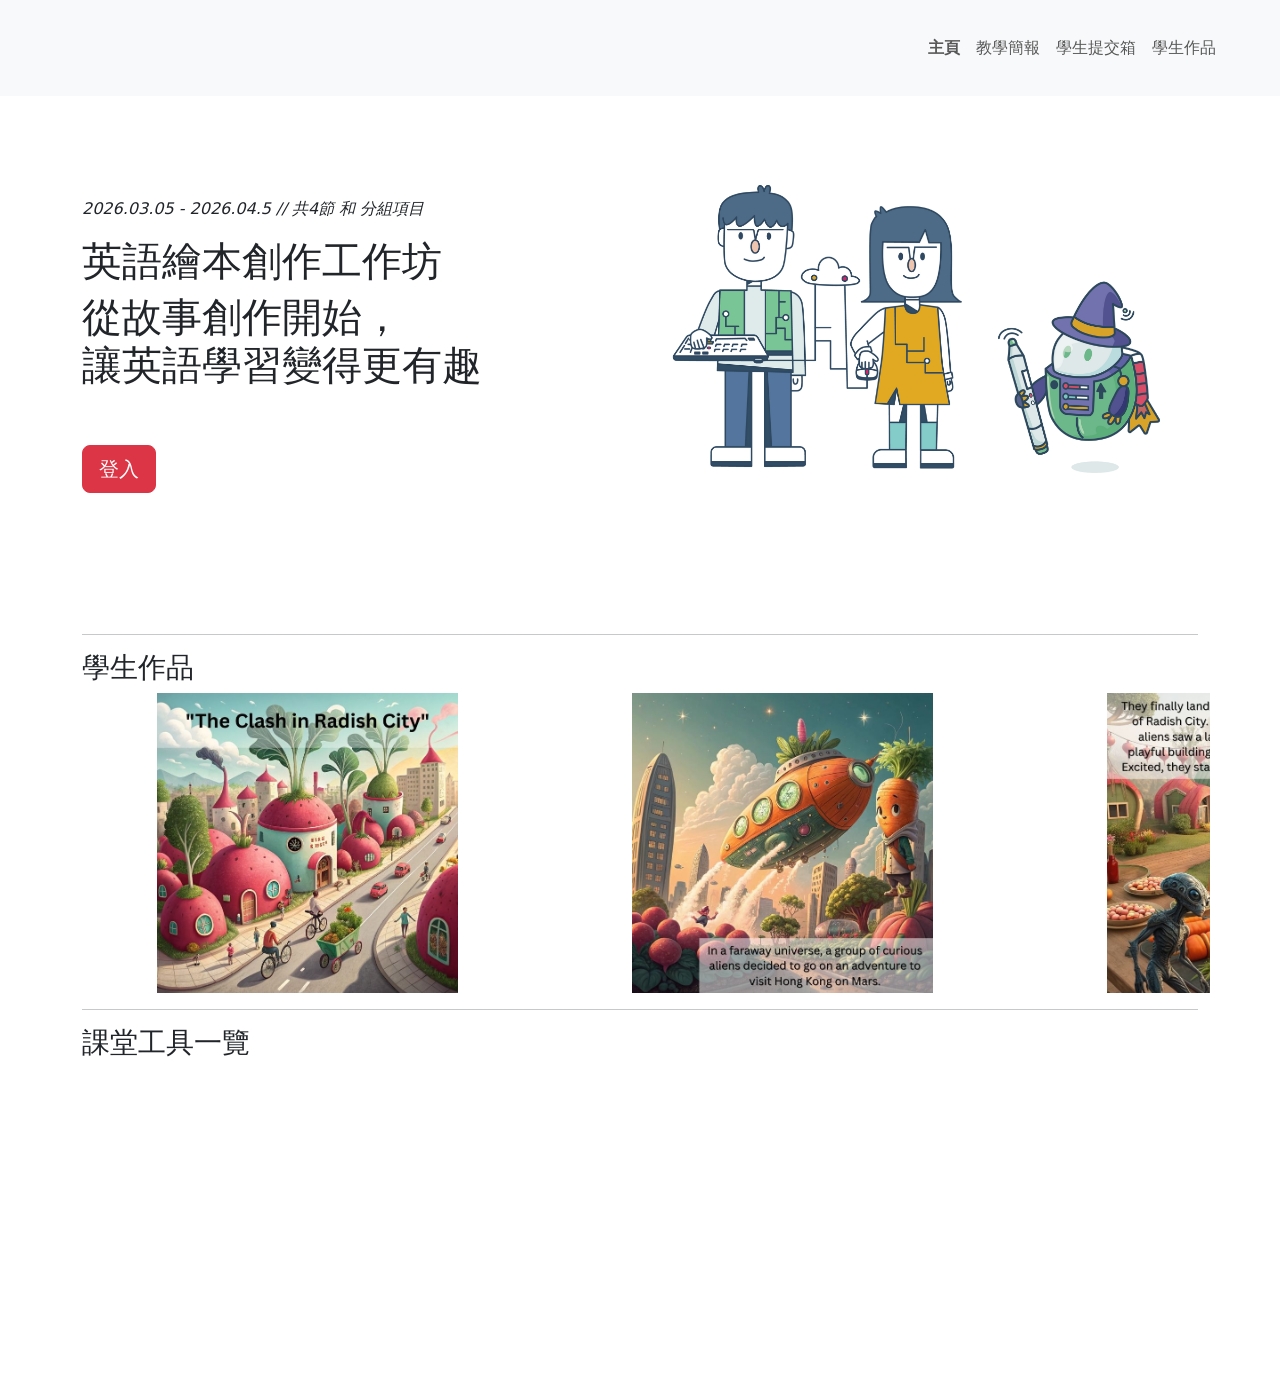
==== index.html @ ecd1509f "Initial commit: IW01 BOKSS 260302 - AI storytelling workshop (classppt, Firebase, teacher dashboard)" ====
<!DOCTYPE html>

<html>

<head>
    <meta charset="utf-8">
    <meta http-equiv="X-UA-Compatible" content="IE=edge">
    <meta name="description" content="">
    <!-- Required meta tags -->
    <meta charset="utf-8">
    <meta name="viewport" content="width=device-width, initial-scale=1, shrink-to-fit=no">
    <!-- Bootstrap CSS -->
    <link href="https://cdn.jsdelivr.net/npm/bootstrap@5.2.3/dist/css/bootstrap.min.css" rel="stylesheet">
    <link rel="stylesheet" type="text/css" href="style_home.css">
    <link rel="stylesheet" type="text/css" href="styles.css">
    <link rel="apple-touch-icon" sizes="180x180" href="favicon/apple-touch-icon.png">
    <link rel="icon" type="image/png" sizes="32x32" href="favicon/favicon-32x32.png">
    <link rel="icon" type="image/png" sizes="16x16" href="favicon/favicon-16x16.png">

    <title>IW01 - AI storytelling workshop</title>

</head>

<body>
    <nav class="navbar navbar-expand-lg navbar-light bg-light px-5 fixed-top">
        <div>
            <a class="navbar-brand" href="https://future-leaders-union.odoo.com/zh_TW" target="_blank">
                <img class="mx-4" src="./images/FLU_logo2.png" width="100" class="d-inline-block align-top" alt="">
            </a>
            <a href="https://www.bokss.org.hk/">
                <img src="https://www.bokss.org.hk/images/logo.png" height="60" class="d-inline-block align-top "
                    style="padding:5px; margin-top:8px" alt="" target="_blank"></a>
        </div>

        <span id="userIdDisplay" class="d-none text-secondary me-3">用戶: <span id="userId"></span></span>

        <button class="navbar-toggler" type="button" data-toggle="collapse" data-target="#navbarSupportedContent"
            aria-controls="navbarSupportedContent" aria-expanded="false" aria-label="Toggle navigation">
            <span class="navbar-toggler-icon"></span>
        </button>

        <div class="justify-content-end collapse navbar-collapse" id="navbarSupportedContent">
            <ul class="navbar-nav ml-auto mx-2">
                <li class="nav-item active">
                    <a class="nav-link" href="index.html">主頁</a>
                </li>
                <li class="nav-item">
                    <a class="nav-link" href="classppt.html">教學簡報</a>
                </li>
                <li class="nav-item d-none" id="teacherArea">
                    <a class="nav-link" href="teacherdashboard.html" target="_blank">學生提交箱</a>
                </li>
                <li class="nav-item">
                    <a class="nav-link" href="portfolio/studentproject.html">學生作品</a>
                </li>
                <li class="nav-item d-none">
                    <a class="nav-link" href="assessment.html">實習題目</a>
                </li>
                <li class="nav-item d-none">
                    <a class="nav-link" href="teamproject.html">團隊項目</a>
                </li>
                <button onclick="logout()" class="btn btn-secondary" style="display: none;" id="logoutBtn">登出</button>
            </ul>
        </div>
    </nav>



    <div class="container">
        <div class="row flex-grow-2 mt-5 pt-4 fade-in">
            <div class="col-12  col-md-6 col-sm-12 order-md-2">
                <img class="img-fluid round" src="images/hero_img.png">
            </div>

            <div class="col-12 col-md-6 order-md-1 d-flex align-items-center">
                <div>
                    <p><i>2026.03.05 - 2026.04.5 // 共4節 和 分組項目 </i></p>
                    <h1 class="responsive-title">英語繪本創作工作坊</h1>
                    <h1 class="responsive-title">從故事創作開始，<br>讓英語學習變得更有趣</h1>

                    <button class="btn btn-danger btn-lg mt-5" data-bs-toggle="modal"
                        data-bs-target="#loginModal">登入</button>

                </div>
            </div>
        </div>
        <hr>
        <h3> 學生作品 </h3>
        <div class="row overflow-auto flex-nowrap fade-in">
            <div class="col-11 col-md-9 col-lg-6 col-xl-5">
                <img class="img-fluid round aspectRatioBox" src="highlight/1.jpg" data-bs-toggle="modal"
                    data-bs-target="#imageModal" onclick="setImage(0)">
            </div>
            <div class="col-11 col-md-9 col-lg-6 col-xl-5">
                <img class="img-fluid round aspectRatioBox" src="highlight/2.jpg" data-bs-toggle="modal"
                    data-bs-target="#imageModal" onclick="setImage(1)">
            </div>
            <div class="col-11 col-md-9 col-lg-6 col-xl-5">
                <img class="img-fluid round aspectRatioBox" src="highlight/3.jpg" data-bs-toggle="modal"
                    data-bs-target="#imageModal" onclick="setImage(2)">
            </div>
            <div class="col-11 col-md-9 col-lg-6 col-xl-5">
                <img class="img-fluid round aspectRatioBox" src="highlight/4.jpg" data-bs-toggle="modal"
                    data-bs-target="#imageModal" onclick="setImage(3)">
            </div>
            <div class="col-11 col-md-9 col-lg-6 col-xl-5">
                <img class="img-fluid round aspectRatioBox" src="highlight/5.jpg" data-bs-toggle="modal"
                    data-bs-target="#imageModal" onclick="setImage(4)">
            </div>
            <div class="col-11 col-md-9 col-lg-6 col-xl-5">
                <img class="img-fluid round aspectRatioBox" src="highlight/6.jpg" data-bs-toggle="modal"
                    data-bs-target="#imageModal" onclick="setImage(5)">
            </div>
            <div class="col-11 col-md-9 col-lg-6 col-xl-5">
                <img class="img-fluid round aspectRatioBox" src="highlight/7.jpg" data-bs-toggle="modal"
                    data-bs-target="#imageModal" onclick="setImage(6)">
            </div>
            <div class="col-11 col-md-9 col-lg-6 col-xl-5">
                <img class="img-fluid round aspectRatioBox" src="highlight/8.jpg" data-bs-toggle="modal"
                    data-bs-target="#imageModal" onclick="setImage(7)">
            </div>
            <div class="col-11 col-md-9 col-lg-6 col-xl-5">
                <img class="img-fluid round aspectRatioBox" src="highlight/9.jpg" data-bs-toggle="modal"
                    data-bs-target="#imageModal" onclick="setImage(8)">
            </div>
            <div class="col-11 col-md-9 col-lg-6 col-xl-5">
                <img class="img-fluid round aspectRatioBox" src="highlight/10.jpg" data-bs-toggle="modal"
                    data-bs-target="#imageModal" onclick="setImage(9)">
            </div>
            <div class="col-11 col-md-9 col-lg-6 col-xl-5">
                <img class="img-fluid round aspectRatioBox" src="highlight/11.jpg" data-bs-toggle="modal"
                    data-bs-target="#imageModal" onclick="setImage(10)">
            </div>
            <div class="col-11 col-md-9 col-lg-6 col-xl-5">
                <img class="img-fluid round aspectRatioBox" src="highlight/12.jpg" data-bs-toggle="modal"
                    data-bs-target="#imageModal" onclick="setImage(11)">
            </div>
        </div>
        <hr>
        <h3> 課堂工具一覽 </h3>
        <div class="row fade-in">
            <div class="col-12 col-md-6 col-lg-3">
                <div class="row">
                    <div class="col-xs-6 col-sm-6 col-lg-12 col-md-12">
                        <a href="https://scribehow.com/shared/_POE_and_ChatGPT__8FrCkH5iRC61BjmlKgI6Tg" target="_blank">
                            <div class="card video-card">
                                <img class="img-fluid round card-img-top" src="tools_slides/1_slide.png">
                            </div>
                        </a>
                    </div>
                    <div class="col-xs-6 col-sm-6 col-lg-12 col-md-12">
                        <p class="fs-6 mt-3" style="text-align:center;"><a href="https://poe.com/"
                                target="_blank"><b>POE-AI</b></a></p>
                        <p class="fs-6 fs-sm-5 mt-2"> 人工智能聊天機器人平台，可通過聊天指令提示指定內容，支持多國語言，適用於日常文書處理。</p>
                    </div>
                </div>
            </div>
            <div class="col-12 col-md-6 col-lg-3">
                <div class="row">
                    <div class="col-xs-6 col-sm-6 col-lg-12 col-md-12">
                        <a href="https://scribehow.com/shared/_Storytribe__j7d6cIKCQVaHV7dWHLniiw" target="_blank">
                            <div class="card video-card">
                                <img class="img-fluid round card-img-top" src="tools_slides/2_slide.png">
                            </div>
                        </a>
                    </div>
                    <div class="col-xs-6 col-sm-6 col-lg-12 col-md-12">
                        <p class="fs-6 fs-sm-5 mt-2" style="text-align: center"> <a href="https://storytribeapp.com/"
                                target="_blank"><b>StoryTribe App</b></a></p>
                        <p class="fs-6 fs-sm-5 mt-2"> StoryTribe應用程式讓用戶輕鬆創建故事板，支持角色自定義、場景設計及多國語言，適合創作者用於視覺敘事和故事表達。
                        </p>
                    </div>
                </div>
            </div>
            <div class="col-12 col-md-6 col-lg-3">
                <div class="row">
                    <div class="col-xs-6 col-sm-6 col-lg-12 col-md-12">
                        <a href="https://scribehow.com/shared/Recraft_AI__w556GO5JQ9OGdSXBl3HIgg" target="_blank">
                            <div class="card video-card">
                                <img class="img-fluid round card-img-top" src="tools_slides/3_slide.png">
                            </div>
                        </a>
                    </div>
                    <div class="col-xs-6 col-sm-6 col-lg-12 col-md-12">
                        <p class="fs-6 fs-sm-5 mt-2" style="text-align: center"> <a href="https://www.recraft.ai/"
                                target="_blank"><b>Recraft AI</b></a></p>
                        <p class="fs-6 fs-sm-5 mt-2"> 圖像生成人工智能，通過指令創作插畫並持續修改，擅長生成向量圖，適用於設計師及其相關工作。</p>
                    </div>
                </div>
            </div>

            <div class="col-12 col-md-6 col-lg-3">
                <div class="row">
                    <div class="col-xs-6 col-sm-6 col-lg-12 col-md-12">
                        <a href="https://scribehow.com/shared/Recraft_AI__w556GO5JQ9OGdSXBl3HIgg" target="_blank">
                            <div class="card video-card">
                                <img class="img-fluid round card-img-top" src="tools_slides/4_slide.png">
                            </div>
                        </a>
                    </div>
                    <div class="col-xs-6 col-sm-6 col-lg-12 col-md-12">
                        <a href="https://scribehow.com/shared/Canva__l3nGaxlOQ2arIJzgVmg6Sw" target="_blank">
                            <p class="fs-6 fs-sm-5 mt-2" style="text-align: center"> <a href="https://canva.com/"
                                    target="_blank"><b>Canva</b></a></p>
                            <p class="fs-6 fs-sm-5 mt-2"> Canva是一個多功能設計平台，提供用戶簡單易用的工具來創建各種視覺內容，包括海報、社交媒體圖像和演示文稿。</p>
                        </a>
                    </div>
                </div>
            </div>
        </div>


    </div>
    </div>


    <script src="https://code.jquery.com/jquery-3.5.1.slim.min.js"
        integrity="sha384-DfXdz2htPH0lsSSs5nCTpuj/zy4C+OGpamoFVy38MVBnE+IbbVYUew+OrCXaRkfj"
        crossorigin="anonymous"></script>

    <script src="https://kit.fontawesome.com/e067495424.js" crossorigin="anonymous"></script>
    <script src="https://cdn.jsdelivr.net/npm/bootstrap@5.2.3/dist/js/bootstrap.bundle.min.js"></script>

    <script src="https://code.jquery.com/jquery-3.2.1.slim.min.js"
        integrity="sha384-KJ3o2DKtIkvYIK3UENzmM7KCkRr/rE9/Qpg6aAZGJwFDMVNA/GpGFF93hXpG5KkN"
        crossorigin="anonymous"></script>
    <script src="https://cdn.jsdelivr.net/npm/popper.js@1.12.9/dist/umd/popper.min.js"
        integrity="sha384-ApNbgh9B+Y1QKtv3Rn7W3mgPxhU9K/ScQsAP7hUibX39j7fakFPskvXusvfa0b4Q"
        crossorigin="anonymous"></script>
    <script src="https://cdn.jsdelivr.net/npm/bootstrap@4.0.0/dist/js/bootstrap.min.js"
        integrity="sha384-JZR6Spejh4U02d8jOt6vLEHfe/JQGiRRSQQxSfFWpi1MquVdAyjUar5+76PVCmYl"
        crossorigin="anonymous"></script>

    <!-- Modal Structure -->
    <div class="modal fade" id="imageModal" tabindex="-1" aria-labelledby="imageModalLabel" aria-hidden="true">
        <div class="modal-dialog modal-fullscreen">
            <div class="modal-content">
                <div class="modal-header">
                    <h5 class="modal-title" id="imageModalLabel">學生作品</h5>
                    <button type="button" class="btn-close" data-bs-dismiss="modal" aria-label="Close"></button>
                </div>
                <div class="modal-body d-flex justify-content-center align-items-center">
                    <img id="modalImage" class="img-fluid" src="" alt=""
                        style="max-height: 80vh; max-width: 90vw; object-fit: contain;">
                </div>
                <div class="modal-footer">
                    <button type="button" class="btn btn-secondary" data-bs-dismiss="modal">關閉</button>
                    <button type="button" class="btn btn-primary" id="prevBtn" onclick="changeImage(-1)">上一張</button>
                    <button type="button" class="btn btn-primary" id="nextBtn" onclick="changeImage(1)">下一張</button>
                </div>
            </div>
        </div>
    </div>

    <div class="modal fade" id="loginModal" tabindex="-1" aria-labelledby="loginModalLabel" aria-hidden="true">
        <div class="modal-dialog">
            <div class="modal-content">
                <div class="modal-header">
                    <h5 class="modal-title" id="loginModalLabel">登入</h5>
                    <button type="button" class="btn-close" data-bs-dismiss="modal" aria-label="Close"></button>
                </div>
                <div class="modal-body">
                    <form id="loginForm">
                        <div class="mb-3 mx-4">
                            <label for="passcode" class="mt-4 form-label">密碼 (4位)</label>
                            <input type="text" class="form-control" id="passcode" maxlength="4" required>
                        </div>
                        <button type="submit" class="btn btn-primary mx-4 mb-4">確認</button>
                    </form>
                </div>
            </div>
        </div>
    </div>


    <script src="script.js"></script>



</body>

</html>
---- style_home.css ----
.navbar-brand {
    line-height: 80px;
}

.round {
    border-radius: 1.5rem;
}



.fs-1 {
    font-size: calc(1.375rem + 1.5vw) !important;
}

.fs-2 {
    font-size: calc(1.325rem + 0.9vw) !important;
}

.fs-3 {
    font-size: calc(1.3rem + 0.6vw) !important;
}

.fs-4 {
    font-size: calc(1.275rem + 0.3vw) !important;
}

.fs-5 {
    font-size: 1.25rem !important;
}

.fs-6 {
    font-size: 1rem !important;
}

@media (max-width: 576px) {
    .fs-sm-1 {
        font-size: calc(1.375rem + 1.5vw) !important;
    }

    .fs-sm-2 {
        font-size: calc(1.325rem + 0.9vw) !important;
    }

    .fs-sm-3 {
        font-size: calc(1.3rem + 0.6vw) !important;
    }

    .fs-sm-4 {
        font-size: calc(1.275rem + 0.3vw) !important;
    }

    .fs-sm-5 {
        font-size: 1.25rem !important;
    }

    .fs-sm-6 {
        font-size: 1rem !important;
    }
}

@media (max-width: 768px) {
    .fs-md-1 {
        font-size: calc(1.375rem + 1.5vw) !important;
    }

    .fs-md-2 {
        font-size: calc(1.325rem + 0.9vw) !important;
    }

    .fs-md-3 {
        font-size: calc(1.3rem + 0.6vw) !important;
    }

    .fs-md-4 {
        font-size: calc(1.275rem + 0.3vw) !important;
    }

    .fs-md-5 {
        font-size: 1.25rem !important;
    }

    .fs-md-6 {
        font-size: 1rem !important;
    }
}

@media (max-width: 992px) {
    .fs-lg-1 {
        font-size: calc(1.375rem + 1.5vw) !important;
    }

    .fs-lg-2 {
        font-size: calc(1.325rem + 0.9vw) !important;
    }

    .fs-lg-3 {
        font-size: calc(1.3rem + 0.6vw) !important;
    }

    .fs-lg-4 {
        font-size: calc(1.275rem + 0.3vw) !important;
    }

    .fs-lg-5 {
        font-size: 1.25rem !important;
    }

    .fs-lg-6 {
        font-size: 1rem !important;
    }
}

@media (max-width: 1200px) {
    .fs-xl-1 {
        font-size: calc(1.375rem + 1.5vw) !important;
    }

    .fs-xl-2 {
        font-size: calc(1.325rem + 0.9vw) !important;
    }

    .fs-xl-3 {
        font-size: calc(1.3rem + 0.6vw) !important;
    }

    .fs-xl-4 {
        font-size: calc(1.275rem + 0.3vw) !important;
    }

    .fs-xl-5 {
        font-size: 1.25rem !important;
    }

    .fs-xl-6 {
        font-size: 1rem !important;
    }
}

@media (max-width: 1400px) {
    .fs-xxl-1 {
        font-size: calc(1.375rem + 1.5vw) !important;
    }

    .fs-xxl-2 {
        font-size: calc(1.325rem + 0.9vw) !important;
    }

    .fs-xxl-3 {
        font-size: calc(1.3rem + 0.6vw) !important;
    }

    .fs-xxl-4 {
        font-size: calc(1.275rem + 0.3vw) !important;
    }

    .fs-xxl-5 {
        font-size: 1.25rem !important;
    }

    .fs-xxl-6 {
        font-size: 1rem !important;
    }
}

@media (max-width: 1200px) {
    .fs-1 {
        font-size: 2.5rem !important;
    }

    .fs-2 {
        font-size: 2rem !important;
    }

    .fs-3 {
        font-size: 1.75rem !important;
    }

    .fs-4 {
        font-size: 1.5rem !important;
    }

    .fs-sm-1 {
        font-size: 2.5rem !important;
    }

    .fs-sm-2 {
        font-size: 2rem !important;
    }

    .fs-sm-3 {
        font-size: 1.75rem !important;
    }

    .fs-sm-4 {
        font-size: 1.5rem !important;
    }

    .fs-md-1 {
        font-size: 2.5rem !important;
    }

    .fs-md-2 {
        font-size: 2rem !important;
    }

    .fs-md-3 {
        font-size: 1.75rem !important;
    }

    .fs-md-4 {
        font-size: 1.5rem !important;
    }

    .fs-lg-1 {
        font-size: 2.5rem !important;
    }

    .fs-lg-2 {
        font-size: 2rem !important;
    }

    .fs-lg-3 {
        font-size: 1.75rem !important;
    }

    .fs-lg-4 {
        font-size: 1.5rem !important;
    }
}

.aspectRatioBox {
    /* Keep a nice card shape but do NOT crop image content */
    aspect-ratio: 3 / 2;
    object-fit: contain;
}

.margin-right-5 {
    margin-right: 5px;
}

.small-logo {
    width: 80px;
}


.video-card {
    position: relative;
    overflow: hidden;
    transition: transform 0.3s ease;
}

.video-card:hover {
    transform: scale(1.05);
}

.video-card::after {
    content: '';
    position: absolute;
    top: 0;
    left: 0;
    width: 100%;
    height: 100%;
    background-color: rgba(0, 0, 0, 0.5);
    opacity: 0;
    transition: opacity 0.3s ease;
}

.video-card:hover::after {
    opacity: 1;
}

a {
    color: #00A0C6;
    text-decoration: none;
    transition: color 0.3s ease;
}

a:hover {
    color: #77e3be;
    text-decoration: none;
    cursor: pointer;
}
---- styles.css ----
/* Optional CSS to enhance the modal */
.modal-body {
    padding: 0;
    position: relative;
}

.btn-close {
    background-color: white;
    opacity: 0.8;
    z-index: 1;
}

.btn-close:hover {
    opacity: 1;
}

/* Responsive font sizes */
@media (max-width: 1120px) {
    .responsive-title {
        font-size: 1.2rem;
        /* Adjusted for medium screens */
    }
}

@media (max-width: 768px) {
    .responsive-title {
        font-size: 1rem;
        /* Adjusted for small screens */
    }
}

@media (max-width: 480px) {
    .responsive-title {
        font-size: 1rem;
        /* Further adjustment for extra small screens */
    }
}

li.active {
    font-weight: bold;
}

.fade-in {
    opacity: 0;
    transition: opacity 0.5s ease-in;
}

.fade-in.visible {
    opacity: 1;
}

.description {
    background: rgba(255, 255, 255, 0.95);
    padding: 2rem;
    border-radius: 15px;
    box-shadow: 0 10px 30px rgba(0, 0, 0, 0.1);
    border-left: 5px solid #dc3545;
    /* Bootstrap danger color to match your button */
}

.description h5 {
    color: #dc3545;
    font-weight: 600;
    position: relative;
    padding-left: 15px;
}

.description h5::before {
    content: '';
    position: absolute;
    left: 0;
    top: 50%;
    transform: translateY(-50%);
    width: 5px;
    height: 20px;
    background-color: #dc3545;
    border-radius: 3px;
}

.description p {
    line-height: 1.8;
    color: #4a4a4a;
}

.description ul li {
    position: relative;
    padding-left: 25px;
    line-height: 1.8;
    color: #4a4a4a;
    transition: transform 0.2s ease;
}

.description ul li:hover {
    transform: translateX(5px);
}

.description ul li::before {
    content: '•';
    color: #dc3545;
    font-size: 1.5em;
    position: absolute;
    left: 0;
    top: -2px;
}

@media (max-width: 768px) {
    .description {
        padding: 1.5rem;
        margin: 1rem 0;
    }
}

#userIdDisplay {
    font-size: 0.9rem;
    padding: 8px 15px;
    border-radius: 4px;
    background-color: #f8f9fa;
}
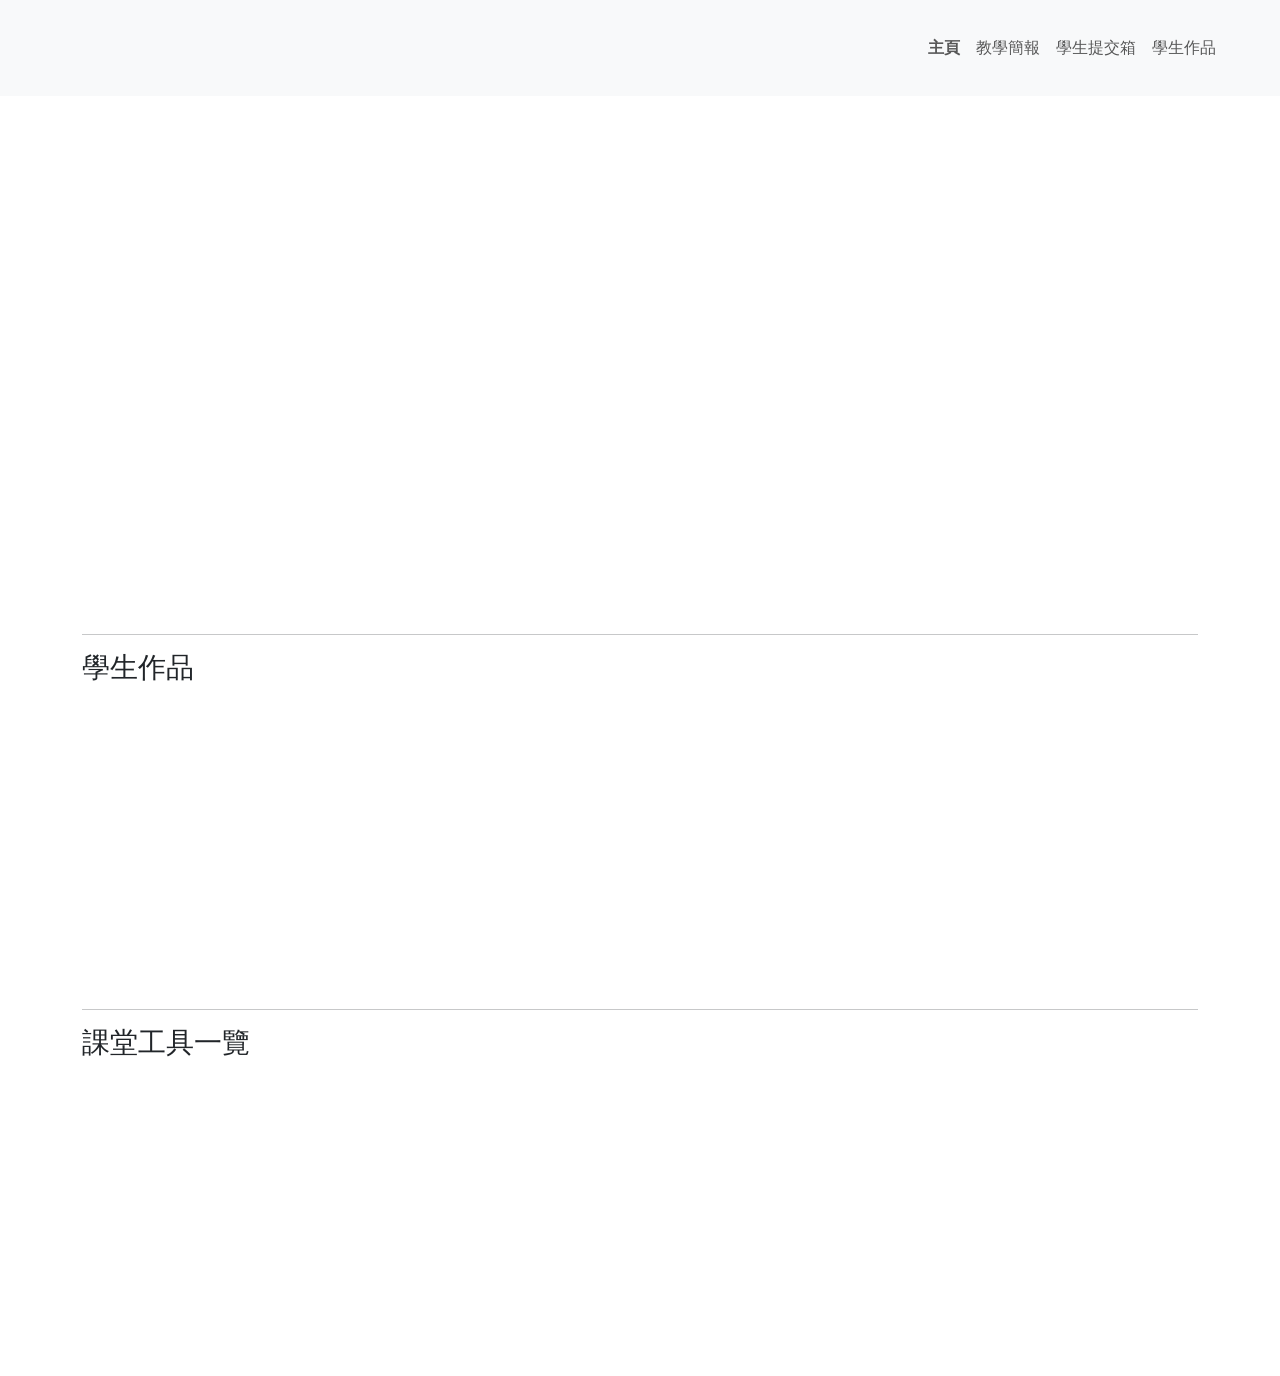
==== commit 55c69297: "Add image preview and fix 查看圖片 button: local preview on file select, view uploaded photos in modal f" ====
--- a/index.html
+++ b/index.html
@@ -53,12 +53,6 @@
                 <li class="nav-item">
                     <a class="nav-link" href="portfolio/studentproject.html">學生作品</a>
                 </li>
-                <li class="nav-item d-none">
-                    <a class="nav-link" href="assessment.html">實習題目</a>
-                </li>
-                <li class="nav-item d-none">
-                    <a class="nav-link" href="teamproject.html">團隊項目</a>
-                </li>
                 <button onclick="logout()" class="btn btn-secondary" style="display: none;" id="logoutBtn">登出</button>
             </ul>
         </div>
@@ -74,7 +68,7 @@
 
             <div class="col-12 col-md-6 order-md-1 d-flex align-items-center">
                 <div>
-                    <p><i>2026.03.05 - 2026.04.5 // 共4節 和 分組項目 </i></p>
+                    <p><i>2026.03.05 - 2026.03.25 // 共4節 和 分組項目 </i></p>
                     <h1 class="responsive-title">英語繪本創作工作坊</h1>
                     <h1 class="responsive-title">從故事創作開始，<br>讓英語學習變得更有趣</h1>
 
@@ -192,7 +186,8 @@
             <div class="col-12 col-md-6 col-lg-3">
                 <div class="row">
                     <div class="col-xs-6 col-sm-6 col-lg-12 col-md-12">
-                        <a href="https://scribehow.com/shared/Recraft_AI__w556GO5JQ9OGdSXBl3HIgg" target="_blank">
+                        <a href="https://scribehow.com/viewer/Canva__l3nGaxlOQ2arIJzgVmg6Sw?referrer=documents"
+                            target="_blank">
                             <div class="card video-card">
                                 <img class="img-fluid round card-img-top" src="tools_slides/4_slide.png">
                             </div>
@@ -262,7 +257,7 @@
                 <div class="modal-body">
                     <form id="loginForm">
                         <div class="mb-3 mx-4">
-                            <label for="passcode" class="mt-4 form-label">密碼 (4位)</label>
+                            <label for="passcode" class="mt-4 form-label">密碼 (3位)</label>
                             <input type="text" class="form-control" id="passcode" maxlength="4" required>
                         </div>
                         <button type="submit" class="btn btn-primary mx-4 mb-4">確認</button>
